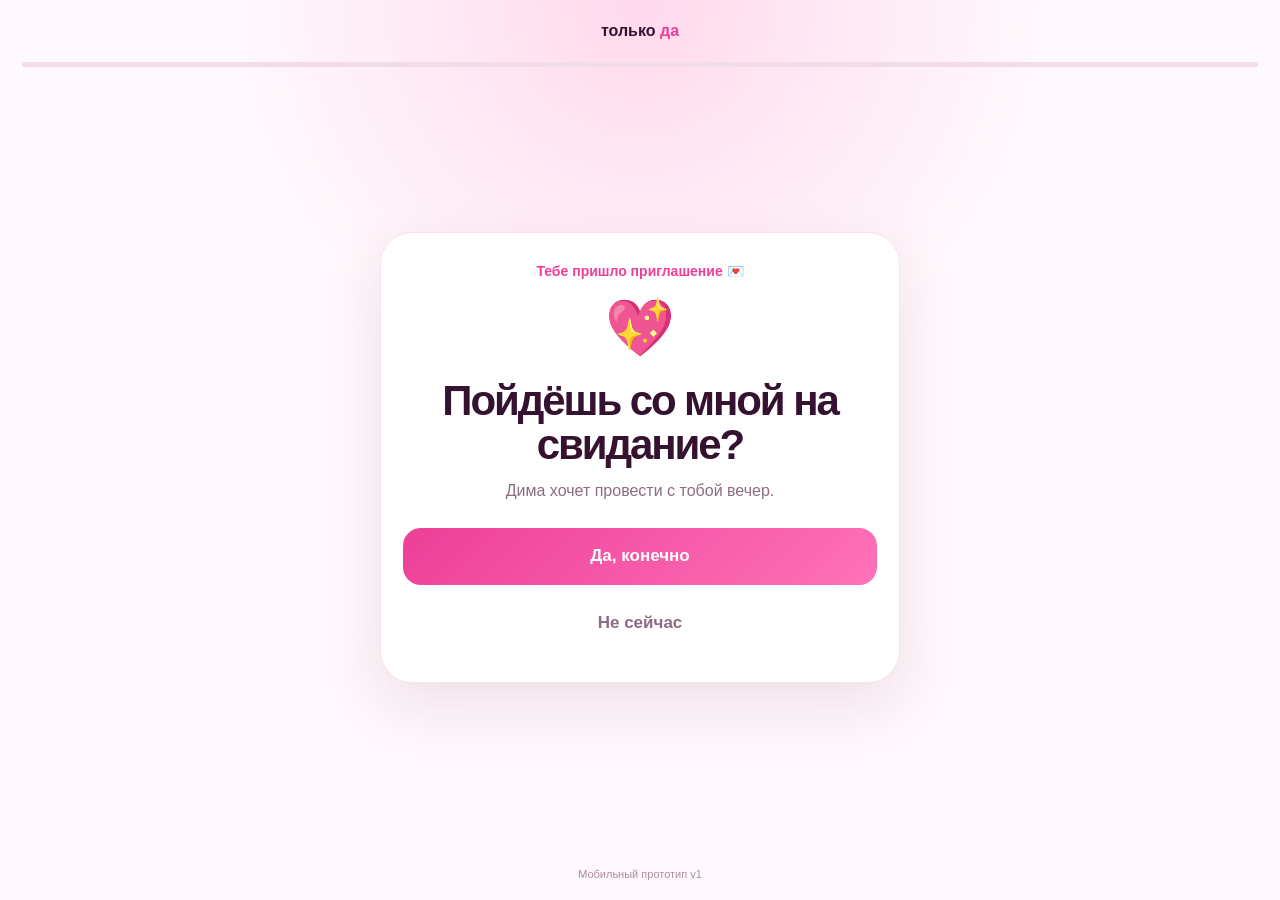
==== tolko-da/index.html @ 0a0ad4f2 "Add mobile dating invitation prototype" ====
<!doctype html><html lang="ru"><head><meta charset="utf-8"><meta name="viewport" content="width=device-width,initial-scale=1,viewport-fit=cover"><meta name="theme-color" content="#fff7fb"><title>Только Да</title><style>*{box-sizing:border-box}body{margin:0;min-height:100svh;font-family:-apple-system,BlinkMacSystemFont,"Segoe UI",sans-serif;background:radial-gradient(circle at 50% 0,#ffd9ec,transparent 36%),#fff8fc;color:#35122f}.app{min-height:100svh;display:flex;flex-direction:column}.head{text-align:center;padding:22px;font-weight:900}.head b{color:#ed3f98}.progress{height:5px;background:#f1dce8;margin:0 22px;border-radius:9px;overflow:hidden}.progress i{display:block;height:100%;background:#ed3f98;transition:.25s}.wrap{width:min(520px,calc(100% - 28px));margin:auto;padding:20px 0}.card{background:#fff;border:1px solid #f5e4ed;border-radius:32px;padding:30px 22px;text-align:center;box-shadow:0 22px 60px #61204a1c}.ey{font-size:14px;font-weight:800;color:#ed3f98;margin-bottom:16px}.emo{font-size:56px;margin:4px 0 18px}h1{font-size:clamp(30px,8vw,42px);line-height:1.04;letter-spacing:-.05em;margin:0 0 12px}p{color:#8c6c83;line-height:1.5;margin:0}.actions{display:grid;gap:10px;margin-top:25px}button,input{font:inherit}.btn{border:0;min-height:57px;border-radius:18px;padding:14px;font-weight:850;font-size:17px}.primary{color:#fff;background:linear-gradient(135deg,#ed3f98,#ff72b8)}.secondary{background:#fff0f7;color:#35122f}.ghost{background:transparent;color:#8c6c83}.fields{display:grid;gap:12px;margin-top:22px;text-align:left}label{font-size:13px;font-weight:800;color:#8c6c83;display:grid;gap:7px}input{height:56px;width:100%;border:1.5px solid #efd9e5;border-radius:17px;padding:0 14px;color:#35122f;background:#fff}.chips{display:flex;gap:8px;overflow:auto;margin:20px -2px 4px;padding:2px}.chip{white-space:nowrap;border:1px solid #efd9e5;border-radius:999px;background:#fff;padding:10px 13px;font-weight:800}.chip.on{background:#35122f;color:#fff}.grid{display:grid;grid-template-columns:1fr 1fr;gap:10px;margin-top:22px}.opt{min-height:100px;border:1.5px solid #efd9e5;border-radius:20px;background:#fff;font-weight:850;display:grid;place-content:center;gap:5px}.opt span{font-size:30px}.opt.on{border-color:#ed3f98;background:#fff0f7}.sum{margin-top:20px;border:1px solid #efd9e5;background:#fff8fc;border-radius:22px;padding:16px;text-align:left;display:grid;gap:13px}.row{display:flex;align-items:center;gap:11px}.ico{width:38px;height:38px;background:#fff;border-radius:12px;display:grid;place-items:center}.row small{display:block;color:#8c6c83;margin-top:2px}.status{margin-top:16px;font-size:13px;font-weight:800;color:#337b53;background:#effaf3;border-radius:999px;padding:9px 12px;display:inline-block}.foot{text-align:center;color:#ad8da2;font-size:11px;padding:20px}.error{color:#c82f72;font-size:13px;margin-top:10px;font-weight:750}</style></head><body><div class="app"><div class="head">только <b>да</b></div><div class="progress"><i id="bar"></i></div><main class="wrap" id="root"></main><div class="foot">Мобильный прототип v1</div></div><script>const state={step:0,date:'',time:'18:30',activity:'',sender:new URLSearchParams(location.search).get('from')||'Дима'};const root=document.getElementById('root'),bar=document.getElementById('bar');const acts=[['🍣','Суши'],['🍕','Пицца'],['🎬','Кино'],['🌙','Прогулка'],['🎳','Боулинг'],['☕️','Кофе']];function iso(n){let d=new Date;d.setDate(d.getDate()+n);return d.toISOString().slice(0,10)}function pretty(v){return new Intl.DateTimeFormat('ru-RU',{day:'numeric',month:'long'}).format(new Date(v+'T12:00:00'))}function go(n){state.step=n;render();scrollTo(0,0)}function render(){bar.style.width=Math.min(100,state.step/4*100)+'%';if(state.step===0)root.innerHTML=`<div class="card"><div class="ey">Тебе пришло приглашение 💌</div><div class="emo">💖</div><h1>Пойдёшь со мной на свидание?</h1><p>${state.sender} хочет провести с тобой вечер.</p><div class="actions"><button class="btn primary" data-go="1">Да, конечно</button><button class="btn ghost" id="no">Не сейчас</button></div></div>`;if(state.step===1)root.innerHTML=`<div class="card"><div class="emo">🥰</div><h1>Я знал, что ты согласишься!</h1><p>Осталось выбрать пару деталей.</p><div class="actions"><button class="btn primary" data-go="2">Давай</button></div></div>`;if(state.step===2){let cs=[0,1,2,3].map(n=>{let d=iso(n),l=n===0?'Сегодня':n===1?'Завтра':new Intl.DateTimeFormat('ru-RU',{weekday:'short',day:'numeric'}).format(new Date(d+'T12:00:00'));return `<button class="chip ${state.date===d?'on':''}" data-date="${d}">${l}</button>`}).join('');root.innerHTML=`<div class="card"><div class="ey">Шаг 1 из 2</div><h1>Когда тебе удобно?</h1><p>Выбери день и время встречи.</p><div class="chips">${cs}</div><div class="fields"><label>Дата<input id="date" type="date" min="${iso(0)}" value="${state.date}"></label><label>Время<input id="time" type="time" value="${state.time}" step="1800"></label></div><div id="err"></div><div class="actions"><button class="btn primary" id="nextDate">Продолжить</button><button class="btn ghost" data-go="1">Назад</button></div></div>`}if(state.step===3)root.innerHTML=`<div class="card"><div class="ey">Шаг 2 из 2</div><h1>Что будем делать?</h1><p>Выбери то, чего хочется больше всего.</p><div class="grid">${acts.map(a=>`<button class="opt ${state.activity===a[1]?'on':''}" data-act="${a[1]}"><span>${a[0]}</span>${a[1]}</button>`).join('')}<button class="opt ${state.activity==='Сюрприз'?'on':''}" data-act="Сюрприз"><span>✨</span>Сюрприз</button></div><div id="err"></div><div class="actions"><button class="btn primary" id="finish">Договорились</button><button class="btn ghost" data-go="2">Назад</button></div></div>`;if(state.step===4)root.innerHTML=`<div class="card"><div class="emo">💞</div><h1>Договорились!</h1><p>Встречаемся ${pretty(state.date)} в ${state.time}. В планах: ${state.activity}.</p><div class="sum"><div class="row"><div class="ico">📅</div><div><b>${pretty(state.date)}</b><small>Дата</small></div></div><div class="row"><div class="ico">🕒</div><div><b>${state.time}</b><small>Время</small></div></div><div class="row"><div class="ico">💗</div><div><b>${state.activity}</b><small>План</small></div></div></div><div class="status">✓ Ответ готов для ${state.sender}</div><div class="actions"><button class="btn primary" id="share">Поделиться планом</button><button class="btn secondary" id="again">Пройти ещё раз</button></div></div>`;bind()}function bind(){document.querySelectorAll('[data-go]').forEach(x=>x.onclick=()=>go(+x.dataset.go));document.querySelectorAll('[data-date]').forEach(x=>x.onclick=()=>{state.date=x.dataset.date;render()});document.querySelectorAll('[data-act]').forEach(x=>x.onclick=()=>{state.activity=x.dataset.act;render()});let no=document.getElementById('no');if(no)no.onclick=()=>{root.innerHTML='<div class="card"><div class="emo">🌷</div><h1>Всё хорошо</h1><p>«Не сейчас» — тоже нормальный ответ.</p><div class="actions"><button class="btn secondary" onclick="location.reload()">Вернуться</button></div></div>';bar.style.width='0'};let nd=document.getElementById('nextDate');if(nd)nd.onclick=()=>{state.date=document.getElementById('date').value;state.time=document.getElementById('time').value;if(!state.date||!state.time){document.getElementById('err').innerHTML='<div class="error">Выбери дату и время</div>';return}go(3)};let f=document.getElementById('finish');if(f)f.onclick=()=>{if(!state.activity){document.getElementById('err').innerHTML='<div class="error">Выбери вариант</div>';return}go(4)};let sh=document.getElementById('share');if(sh)sh.onclick=async()=>{let text=`Договорились 💞 ${pretty(state.date)} в ${state.time} — ${state.activity}.`;if(navigator.share){try{await navigator.share({title:'Наше свидание',text});return}catch(e){}}try{await navigator.clipboard.writeText(text);sh.textContent='Скопировано ✓'}catch(e){sh.textContent=text}};let ag=document.getElementById('again');if(ag)ag.onclick=()=>{state.step=0;state.date='';state.activity='';render()}}render();</script></body></html>
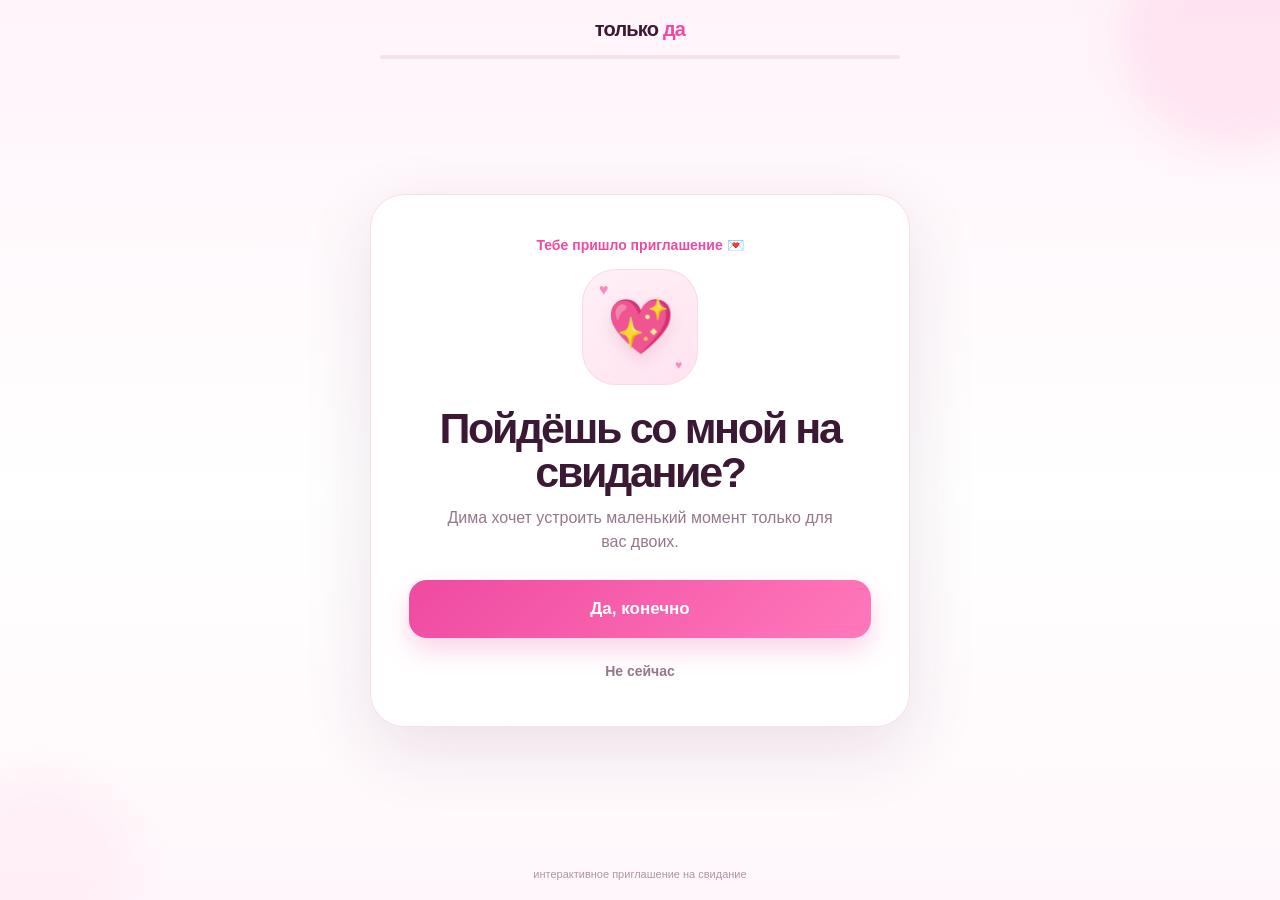
==== commit 64f9a11f: "Polish Только Да prototype to match video flow" ====
--- a/tolko-da/index.html
+++ b/tolko-da/index.html
@@ -1 +1,21 @@
-<!doctype html><html lang="ru"><head><meta charset="utf-8"><meta name="viewport" content="width=device-width,initial-scale=1,viewport-fit=cover"><meta name="theme-color" content="#fff7fb"><title>Только Да</title><style>*{box-sizing:border-box}body{margin:0;min-height:100svh;font-family:-apple-system,BlinkMacSystemFont,"Segoe UI",sans-serif;background:radial-gradient(circle at 50% 0,#ffd9ec,transparent 36%),#fff8fc;color:#35122f}.app{min-height:100svh;display:flex;flex-direction:column}.head{text-align:center;padding:22px;font-weight:900}.head b{color:#ed3f98}.progress{height:5px;background:#f1dce8;margin:0 22px;border-radius:9px;overflow:hidden}.progress i{display:block;height:100%;background:#ed3f98;transition:.25s}.wrap{width:min(520px,calc(100% - 28px));margin:auto;padding:20px 0}.card{background:#fff;border:1px solid #f5e4ed;border-radius:32px;padding:30px 22px;text-align:center;box-shadow:0 22px 60px #61204a1c}.ey{font-size:14px;font-weight:800;color:#ed3f98;margin-bottom:16px}.emo{font-size:56px;margin:4px 0 18px}h1{font-size:clamp(30px,8vw,42px);line-height:1.04;letter-spacing:-.05em;margin:0 0 12px}p{color:#8c6c83;line-height:1.5;margin:0}.actions{display:grid;gap:10px;margin-top:25px}button,input{font:inherit}.btn{border:0;min-height:57px;border-radius:18px;padding:14px;font-weight:850;font-size:17px}.primary{color:#fff;background:linear-gradient(135deg,#ed3f98,#ff72b8)}.secondary{background:#fff0f7;color:#35122f}.ghost{background:transparent;color:#8c6c83}.fields{display:grid;gap:12px;margin-top:22px;text-align:left}label{font-size:13px;font-weight:800;color:#8c6c83;display:grid;gap:7px}input{height:56px;width:100%;border:1.5px solid #efd9e5;border-radius:17px;padding:0 14px;color:#35122f;background:#fff}.chips{display:flex;gap:8px;overflow:auto;margin:20px -2px 4px;padding:2px}.chip{white-space:nowrap;border:1px solid #efd9e5;border-radius:999px;background:#fff;padding:10px 13px;font-weight:800}.chip.on{background:#35122f;color:#fff}.grid{display:grid;grid-template-columns:1fr 1fr;gap:10px;margin-top:22px}.opt{min-height:100px;border:1.5px solid #efd9e5;border-radius:20px;background:#fff;font-weight:850;display:grid;place-content:center;gap:5px}.opt span{font-size:30px}.opt.on{border-color:#ed3f98;background:#fff0f7}.sum{margin-top:20px;border:1px solid #efd9e5;background:#fff8fc;border-radius:22px;padding:16px;text-align:left;display:grid;gap:13px}.row{display:flex;align-items:center;gap:11px}.ico{width:38px;height:38px;background:#fff;border-radius:12px;display:grid;place-items:center}.row small{display:block;color:#8c6c83;margin-top:2px}.status{margin-top:16px;font-size:13px;font-weight:800;color:#337b53;background:#effaf3;border-radius:999px;padding:9px 12px;display:inline-block}.foot{text-align:center;color:#ad8da2;font-size:11px;padding:20px}.error{color:#c82f72;font-size:13px;margin-top:10px;font-weight:750}</style></head><body><div class="app"><div class="head">только <b>да</b></div><div class="progress"><i id="bar"></i></div><main class="wrap" id="root"></main><div class="foot">Мобильный прототип v1</div></div><script>const state={step:0,date:'',time:'18:30',activity:'',sender:new URLSearchParams(location.search).get('from')||'Дима'};const root=document.getElementById('root'),bar=document.getElementById('bar');const acts=[['🍣','Суши'],['🍕','Пицца'],['🎬','Кино'],['🌙','Прогулка'],['🎳','Боулинг'],['☕️','Кофе']];function iso(n){let d=new Date;d.setDate(d.getDate()+n);return d.toISOString().slice(0,10)}function pretty(v){return new Intl.DateTimeFormat('ru-RU',{day:'numeric',month:'long'}).format(new Date(v+'T12:00:00'))}function go(n){state.step=n;render();scrollTo(0,0)}function render(){bar.style.width=Math.min(100,state.step/4*100)+'%';if(state.step===0)root.innerHTML=`<div class="card"><div class="ey">Тебе пришло приглашение 💌</div><div class="emo">💖</div><h1>Пойдёшь со мной на свидание?</h1><p>${state.sender} хочет провести с тобой вечер.</p><div class="actions"><button class="btn primary" data-go="1">Да, конечно</button><button class="btn ghost" id="no">Не сейчас</button></div></div>`;if(state.step===1)root.innerHTML=`<div class="card"><div class="emo">🥰</div><h1>Я знал, что ты согласишься!</h1><p>Осталось выбрать пару деталей.</p><div class="actions"><button class="btn primary" data-go="2">Давай</button></div></div>`;if(state.step===2){let cs=[0,1,2,3].map(n=>{let d=iso(n),l=n===0?'Сегодня':n===1?'Завтра':new Intl.DateTimeFormat('ru-RU',{weekday:'short',day:'numeric'}).format(new Date(d+'T12:00:00'));return `<button class="chip ${state.date===d?'on':''}" data-date="${d}">${l}</button>`}).join('');root.innerHTML=`<div class="card"><div class="ey">Шаг 1 из 2</div><h1>Когда тебе удобно?</h1><p>Выбери день и время встречи.</p><div class="chips">${cs}</div><div class="fields"><label>Дата<input id="date" type="date" min="${iso(0)}" value="${state.date}"></label><label>Время<input id="time" type="time" value="${state.time}" step="1800"></label></div><div id="err"></div><div class="actions"><button class="btn primary" id="nextDate">Продолжить</button><button class="btn ghost" data-go="1">Назад</button></div></div>`}if(state.step===3)root.innerHTML=`<div class="card"><div class="ey">Шаг 2 из 2</div><h1>Что будем делать?</h1><p>Выбери то, чего хочется больше всего.</p><div class="grid">${acts.map(a=>`<button class="opt ${state.activity===a[1]?'on':''}" data-act="${a[1]}"><span>${a[0]}</span>${a[1]}</button>`).join('')}<button class="opt ${state.activity==='Сюрприз'?'on':''}" data-act="Сюрприз"><span>✨</span>Сюрприз</button></div><div id="err"></div><div class="actions"><button class="btn primary" id="finish">Договорились</button><button class="btn ghost" data-go="2">Назад</button></div></div>`;if(state.step===4)root.innerHTML=`<div class="card"><div class="emo">💞</div><h1>Договорились!</h1><p>Встречаемся ${pretty(state.date)} в ${state.time}. В планах: ${state.activity}.</p><div class="sum"><div class="row"><div class="ico">📅</div><div><b>${pretty(state.date)}</b><small>Дата</small></div></div><div class="row"><div class="ico">🕒</div><div><b>${state.time}</b><small>Время</small></div></div><div class="row"><div class="ico">💗</div><div><b>${state.activity}</b><small>План</small></div></div></div><div class="status">✓ Ответ готов для ${state.sender}</div><div class="actions"><button class="btn primary" id="share">Поделиться планом</button><button class="btn secondary" id="again">Пройти ещё раз</button></div></div>`;bind()}function bind(){document.querySelectorAll('[data-go]').forEach(x=>x.onclick=()=>go(+x.dataset.go));document.querySelectorAll('[data-date]').forEach(x=>x.onclick=()=>{state.date=x.dataset.date;render()});document.querySelectorAll('[data-act]').forEach(x=>x.onclick=()=>{state.activity=x.dataset.act;render()});let no=document.getElementById('no');if(no)no.onclick=()=>{root.innerHTML='<div class="card"><div class="emo">🌷</div><h1>Всё хорошо</h1><p>«Не сейчас» — тоже нормальный ответ.</p><div class="actions"><button class="btn secondary" onclick="location.reload()">Вернуться</button></div></div>';bar.style.width='0'};let nd=document.getElementById('nextDate');if(nd)nd.onclick=()=>{state.date=document.getElementById('date').value;state.time=document.getElementById('time').value;if(!state.date||!state.time){document.getElementById('err').innerHTML='<div class="error">Выбери дату и время</div>';return}go(3)};let f=document.getElementById('finish');if(f)f.onclick=()=>{if(!state.activity){document.getElementById('err').innerHTML='<div class="error">Выбери вариант</div>';return}go(4)};let sh=document.getElementById('share');if(sh)sh.onclick=async()=>{let text=`Договорились 💞 ${pretty(state.date)} в ${state.time} — ${state.activity}.`;if(navigator.share){try{await navigator.share({title:'Наше свидание',text});return}catch(e){}}try{await navigator.clipboard.writeText(text);sh.textContent='Скопировано ✓'}catch(e){sh.textContent=text}};let ag=document.getElementById('again');if(ag)ag.onclick=()=>{state.step=0;state.date='';state.activity='';render()}}render();</script></body></html>+<!doctype html>
+<html lang="ru">
+<head>
+<meta charset="utf-8">
+<meta name="viewport" content="width=device-width,initial-scale=1,viewport-fit=cover">
+<meta name="theme-color" content="#fff6fb">
+<title>Только Да</title>
+<style>
+:root{--bg:#fff7fb;--card:#fff;--ink:#3b1834;--muted:#95778c;--pink:#ef4aa0;--pink2:#ff78bb;--line:#f1d9e6;--soft:#fff0f7;--shadow:0 22px 70px rgba(91,31,72,.12)}
+*{box-sizing:border-box;-webkit-tap-highlight-color:transparent}
+html,body{margin:0;min-height:100%;font-family:-apple-system,BlinkMacSystemFont,"SF Pro Display","Segoe UI",sans-serif;background:linear-gradient(180deg,#fff4fa 0,#fff 55%,#fff7fb 100%);color:var(--ink)}
+button,input{font:inherit}button{cursor:pointer}.app{min-height:100svh;display:flex;flex-direction:column;overflow:hidden;position:relative}.app:before,.app:after{content:"";position:fixed;border-radius:50%;filter:blur(20px);opacity:.55;pointer-events:none}.app:before{width:230px;height:230px;background:#ffd6ea;top:-80px;right:-70px}.app:after{width:180px;height:180px;background:#ffe7f2;bottom:-60px;left:-50px}.top{position:relative;z-index:2;padding:18px 20px 8px;text-align:center}.logo{font-weight:900;letter-spacing:-.04em;font-size:20px}.logo b{color:var(--pink)}.progress{height:4px;border-radius:99px;background:#f4e3ec;margin:14px auto 0;max-width:520px;overflow:hidden}.progress i{display:block;height:100%;width:0;background:linear-gradient(90deg,var(--pink),var(--pink2));transition:.35s}.stage{position:relative;z-index:1;flex:1;width:min(540px,calc(100% - 24px));margin:0 auto;display:grid;place-items:center;padding:12px 0 26px}.card{width:100%;background:rgba(255,255,255,.95);border:1px solid rgba(244,222,234,.95);border-radius:34px;box-shadow:var(--shadow);padding:34px 22px 26px;text-align:center;animation:cardIn .32s ease both}@keyframes cardIn{from{opacity:0;transform:translateY(10px) scale(.985)}to{opacity:1;transform:none}}.kicker{font-size:14px;font-weight:800;color:var(--pink);margin-bottom:16px}.illustration{width:116px;height:116px;border-radius:34px;background:linear-gradient(145deg,#fff0f7,#ffe3f0);display:grid;place-items:center;margin:0 auto 22px;box-shadow:inset 0 0 0 1px #f9dce9;position:relative}.illustration .big{font-size:54px;filter:drop-shadow(0 7px 8px rgba(122,35,87,.12))}.illustration:before,.illustration:after{content:"♥";position:absolute;color:#ff87bd;font-size:16px;animation:float 2.2s ease-in-out infinite}.illustration:before{top:12px;left:17px}.illustration:after{right:16px;bottom:13px;animation-delay:.55s;font-size:12px}@keyframes float{50%{transform:translateY(-5px) rotate(7deg)}}h1{margin:0 auto 12px;max-width:440px;font-size:clamp(30px,8.2vw,43px);line-height:1.02;letter-spacing:-.055em}p{margin:0 auto;max-width:400px;color:var(--muted);line-height:1.5;font-size:16px}.actions{display:grid;gap:10px;margin-top:26px}.btn{border:0;border-radius:18px;min-height:58px;padding:15px 18px;font-weight:850;font-size:17px;transition:.15s}.btn:active,.choice:active,.day:active{transform:scale(.98)}.primary{color:#fff;background:linear-gradient(135deg,var(--pink),var(--pink2));box-shadow:0 12px 26px rgba(239,74,160,.24)}.secondary{background:var(--soft);color:var(--ink)}.ghost{background:transparent;color:var(--muted);min-height:44px;font-size:14px}.step{font-size:13px;font-weight:800;color:#c19aaf;margin-bottom:14px}.days{display:flex;gap:8px;overflow:auto;padding:3px 1px 8px;margin:20px -2px 0;scrollbar-width:none}.days::-webkit-scrollbar{display:none}.day{flex:0 0 auto;border:1px solid var(--line);background:#fff;border-radius:15px;padding:11px 13px;color:var(--ink);font-weight:800}.day.on{background:var(--ink);border-color:var(--ink);color:#fff}.fields{display:grid;grid-template-columns:1.35fr .8fr;gap:10px;margin-top:12px;text-align:left}label{display:grid;gap:7px;font-size:12px;font-weight:800;color:var(--muted)}input{width:100%;height:56px;border:1.5px solid var(--line);border-radius:17px;background:#fff;color:var(--ink);padding:0 14px;outline:none}input:focus{border-color:#ef6aab;box-shadow:0 0 0 3px rgba(239,74,160,.09)}.grid{display:grid;grid-template-columns:repeat(2,1fr);gap:10px;margin-top:22px}.choice{min-height:106px;border:1.5px solid var(--line);background:#fff;border-radius:21px;padding:15px 10px;display:grid;place-content:center;gap:7px;color:var(--ink);font-weight:850;transition:.15s;position:relative}.choice .emoji{font-size:31px}.choice.on{border-color:var(--pink);background:var(--soft);box-shadow:0 0 0 3px rgba(239,74,160,.08)}.choice.on:after{content:"✓";position:absolute;top:8px;right:9px;width:22px;height:22px;border-radius:50%;background:var(--pink);color:#fff;display:grid;place-items:center;font-size:12px}.summary{margin-top:20px;border:1px solid var(--line);background:#fff8fc;border-radius:24px;padding:16px;text-align:left;display:grid;gap:13px}.row{display:flex;align-items:center;gap:11px}.ico{width:40px;height:40px;border-radius:13px;background:#fff;display:grid;place-items:center;font-size:19px}.row b{display:block;font-size:15px}.row small{color:var(--muted);display:block;margin-top:2px}.status{margin-top:16px;display:inline-flex;gap:7px;align-items:center;background:#eefaf3;color:#2f7c52;padding:9px 12px;border-radius:999px;font-size:13px;font-weight:850}.micro{margin-top:17px;font-size:13px;color:var(--muted)}.micro button{border:0;background:transparent;color:var(--pink);font-weight:900;padding:0}.error{margin-top:10px;color:#c63877;font-size:13px;font-weight:800}.footer{position:relative;z-index:2;text-align:center;padding:0 18px 20px;color:#b392a6;font-size:11px}@media(min-width:700px){.card{padding:42px 38px 32px}.grid{grid-template-columns:repeat(3,1fr)}}
+</style>
+</head>
+<body>
+<div class="app"><header class="top"><div class="logo">только <b>да</b></div><div class="progress"><i id="bar"></i></div></header><main class="stage" id="root"></main><footer class="footer">интерактивное приглашение на свидание</footer></div>
+<script>
+const q=new URLSearchParams(location.search);const state={step:0,date:"",time:"18:30",activity:"",sender:q.get("from")||"Дима"};const root=document.getElementById("root"),bar=document.getElementById("bar");const acts=[["🍕","Пицца"],["🍣","Суши"],["🍔","Бургеры"],["🎬","Кино"],["🌙","Прогулка"],["🎳","Боулинг"]];function iso(n){const d=new Date();d.setHours(12,0,0,0);d.setDate(d.getDate()+n);return d.toISOString().slice(0,10)}function pretty(v){return new Intl.DateTimeFormat("ru-RU",{day:"numeric",month:"long"}).format(new Date(v+"T12:00:00"))}function go(n){state.step=n;render();scrollTo({top:0,behavior:"smooth"})}function card(inner){return `<section class="card">${inner}</section>`}function render(){bar.style.width=Math.min(100,state.step/4*100)+"%";if(state.step===0)root.innerHTML=card(`<div class="kicker">Тебе пришло приглашение 💌</div><div class="illustration"><div class="big">💖</div></div><h1>Пойдёшь со мной на свидание?</h1><p>${state.sender} хочет устроить маленький момент только для вас двоих.</p><div class="actions"><button class="btn primary" data-go="1">Да, конечно</button><button class="btn ghost" id="no">Не сейчас</button></div>`);if(state.step===1)root.innerHTML=card(`<div class="illustration"><div class="big">🥰</div></div><h1>Я знал, что ты согласишься!</h1><p>Теперь давай выберем детали. Это займёт меньше минуты.</p><div class="actions"><button class="btn primary" data-go="2">Давай</button></div>`);if(state.step===2){const days=[0,1,2,3,4].map(n=>{const d=iso(n),label=n===0?"Сегодня":n===1?"Завтра":new Intl.DateTimeFormat("ru-RU",{weekday:"short",day:"numeric"}).format(new Date(d+"T12:00:00"));return `<button class="day ${state.date===d?"on":""}" data-date="${d}">${label}</button>`}).join("");root.innerHTML=card(`<div class="step">1 из 2</div><div class="illustration"><div class="big">🗓️</div></div><h1>Когда тебе будет удобно?</h1><p>Выбери день и время встречи.</p><div class="days">${days}</div><div class="fields"><label>Дата<input id="date" type="date" min="${iso(0)}" value="${state.date}"></label><label>Время<input id="time" type="time" step="1800" value="${state.time}"></label></div><div id="err"></div><div class="actions"><button class="btn primary" id="nextDate">Выбрать</button><button class="btn ghost" data-go="1">Назад</button></div>`)}if(state.step===3)root.innerHTML=card(`<div class="step">2 из 2</div><div class="illustration"><div class="big">✨</div></div><h1>Что будем делать?</h1><p>Выбери то, что хочется больше всего.</p><div class="grid">${acts.map(a=>`<button class="choice ${state.activity===a[1]?"on":""}" data-act="${a[1]}"><span class="emoji">${a[0]}</span><span>${a[1]}</span></button>`).join("")}</div><div id="err"></div><div class="actions"><button class="btn primary" id="finish">Продолжить</button><button class="btn ghost" data-go="2">Назад</button></div>`);if(state.step===4)root.innerHTML=card(`<div class="illustration"><div class="big">💞</div></div><h1>Договорились!</h1><p>Встречаемся ${pretty(state.date)} в ${state.time}. В планах: ${state.activity}.</p><div class="summary"><div class="row"><div class="ico">📅</div><div><b>${pretty(state.date)}</b><small>Дата</small></div></div><div class="row"><div class="ico">🕒</div><div><b>${state.time}</b><small>Время</small></div></div><div class="row"><div class="ico">💗</div><div><b>${state.activity}</b><small>План</small></div></div></div><div class="status">✓ Ответ готов для ${state.sender}</div><div class="actions"><button class="btn primary" id="share">Поделиться планом</button><button class="btn secondary" id="again">Пройти ещё раз</button></div><div class="micro">Хочешь так же позвать? <button id="make">Создать приглашение →</button></div>`);bind()}function bind(){document.querySelectorAll("[data-go]").forEach(x=>x.onclick=()=>go(+x.dataset.go));document.querySelectorAll("[data-date]").forEach(x=>x.onclick=()=>{state.date=x.dataset.date;render()});document.querySelectorAll("[data-act]").forEach(x=>x.onclick=()=>{state.activity=x.dataset.act;render()});const no=document.getElementById("no");if(no)no.onclick=()=>{bar.style.width="0";root.innerHTML=card(`<div class="illustration"><div class="big">🌷</div></div><h1>Всё хорошо</h1><p>«Не сейчас» — тоже нормальный ответ.</p><div class="actions"><button class="btn secondary" id="backHome">Вернуться</button></div>`);document.getElementById("backHome").onclick=()=>go(0)};const nd=document.getElementById("nextDate");if(nd)nd.onclick=()=>{state.date=document.getElementById("date").value;state.time=document.getElementById("time").value;if(!state.date||!state.time){document.getElementById("err").innerHTML='<div class="error">Выбери дату и время</div>';return}go(3)};const f=document.getElementById("finish");if(f)f.onclick=()=>{if(!state.activity){document.getElementById("err").innerHTML='<div class="error">Выбери вариант</div>';return}go(4)};const sh=document.getElementById("share");if(sh)sh.onclick=async()=>{const text=`Договорились 💞 ${pretty(state.date)} в ${state.time} — ${state.activity}.`;if(navigator.share){try{await navigator.share({title:"Наше свидание",text});return}catch(e){}}try{await navigator.clipboard.writeText(text);sh.textContent="Скопировано ✓"}catch(e){sh.textContent="Готово ✓"}};const ag=document.getElementById("again");if(ag)ag.onclick=()=>{state.step=0;state.date="";state.activity="";render()};const mk=document.getElementById("make");if(mk)mk.onclick=()=>{const url=new URL(location.href);url.searchParams.set("from","Дима");navigator.clipboard?.writeText(url.href);mk.textContent="Ссылка скопирована ✓"}}render();
+</script>
+</body>
+</html>
